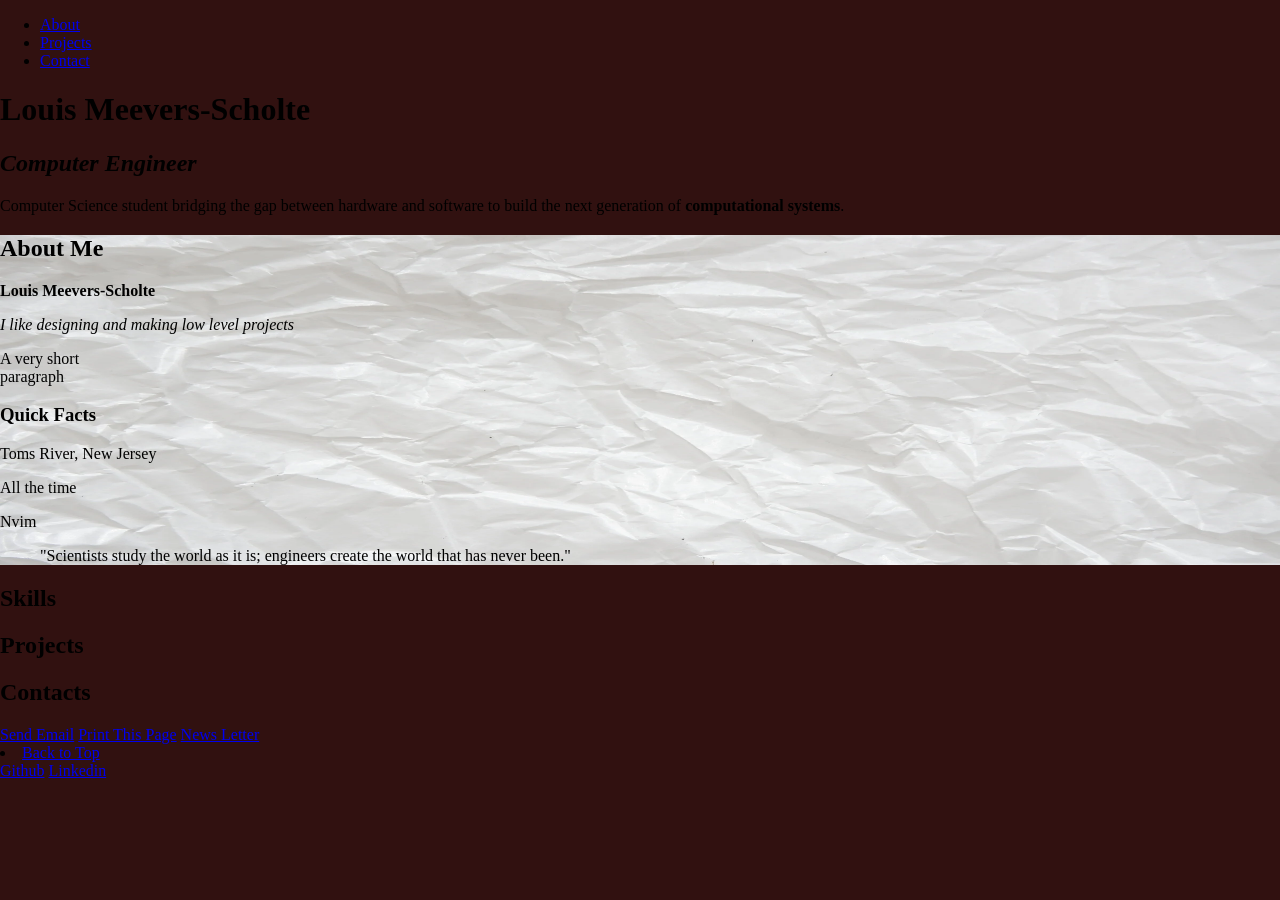
==== index.html @ 17001816 "changed the UI a bit" ====
<!DOCTYPE html>
<html lang = "en">

    <head>
        <meta name="description" content="A portfolio showcasing my web development work.">
        <meta charset="UTF-8">
        <meta name="viewport" content="width=device-width, inital-scale=1.0">
        <meta name="author" content="Louis Meevers-Scholte">
        <title>Louis Meevers-Scholte Portfolio</title>
        
	<link href="css/style.css", rel="stylesheet"/>
	<nav>
	    <ul>
		<li><a href="#about">About</a></li>
		<li><a href="#projects">Projects</a></li>
		<li><a href="#contact">Contact</a></li>
	    </ul>
	</nav>
    </head>

    <body id ="top">
        <link rel="icon" href="images/favicon.ico">
        <!--Portfolio Website-->
        <h1>Louis Meevers-Scholte</h1>
	<h2><em>Computer Engineer</em></h2>
	<p> Computer Science student bridging the gap between hardware and software to build the next generation of <strong>computational systems</strong>. </p>
        <!--1.1-->
        <!--tells browswer its an HTML file-->
        <!--tells browser that this website is in english, can be translated form english-->
        <!--it'll run, but nothing would be on screen-->
        <!--1.2-->
        <!--prevents the website from being too wide on different devices-->
        <!--in the head tag, at the top-->
        <!--yes, you can have multiple meta tags with the same name-->

	<!-- Header / Hero Section -->

	<!-- Navigation -->

	<!-- About Section -->
	<main id="mains">
	    <section id="about">
		
		<h2>About Me</h2>
		<p><strong>Louis Meevers-Scholte</strong></p>
		<p><em>I like designing and making low level projects</em></p>
		<div class="about-content">
		    <p>A very short <br> paragraph </p>
		    <aside>
			<h3>Quick Facts</h3>
			<p>Toms River, New Jersey</p>
			<p>All the time</p>
			<p>Nvim</p>
		    </aside>
		</div>
	    
		<blockquote>
		    <p>"Scientists study the world as it is; engineers create the world that has never been."</p>
		</blockquote>
	    </section>

	    <section id="skills">
		<h2>Skills</h2>	
	    </section>
	<!-- Projects Section -->
	    <section id="projects">
		<h2>Projects</h2>	
	    </section>

	    <!-- Contact Section -->
	    <section id="contact">
		<h2>Contacts</h2>
		<a href="mailto:4thlouis@gmail.com">Send Email</a>
		<a href="javascript:window.print()">Print This Page</a>
		<a href="#" onclick="alert('Coming Soon')">News Letter</a>

	    </section>
	</main>
	<!-- Footer -->

	<!--1.3-->
	<!--No, users cannot see comments-->
	<!--The common keybind is crt /-->


	<!--2,1-->
	<!--only one h1 makes sense to sperate paragraphs, or making a title-->
	<!--h1 is bigger than h3-->
	<!-- no since it is what it represents -->

	<!--2.2-->
	<!--<strong> semantic meaning carries weight while <b> does not, and <em> shows verbal stress and <i> shows a different voice-->
	<!--you can the text both becomes italicized and bold-->
	<!--it just shortens the white space to one-->
	
	<!--3.1-->
	<!--Shows an error-->
	<!--yes you can-->
	<!--beacuse it tells the browser that link g=is withi the page-->
	<li><a href="#top">Back to Top</a></li>
	
	<!--3.2-->
	<!--opens a new tab-->
	<!--prevents others from gaining access to my portfolio page-->
	<!--treats it as a relative path-->
	
	<!--3.3-->
	<!--gmail pops up-->
	<!--yes they do-->
	<!--yes-->
	
	<!--4.1-->
	<!-- header tells the page its at the top, while div represents nothing -->
	<!--yes-->
	<!--body contatin all visible things, main has the most imortant thing-->

	<!--4.2-->
	<!--yes a section does not need a heading-->
	<!--section is a sematic element for a group of content, div has no meaning-->
	<!--an article should in a section, becuase a section is a group of conent, an article is a group of text.-->

	<!--4.3-->
	<!--No -->
	<!--No -->
	<!--yes -->

	<footer>
	    <a href="https://github.com/Moclison">Github</a>
	    <a href="https://www.linkedin.com/in/louis-meevers-scholte-1882413a0/?isSelfProfile=false">Linkedin</a>
	</footer>
    </body>

</html>
---- css/style.css ----
#about
{
    background-image: url("../images/Crumpled-Paper.png");
    background-size: 100% 100%;
    background-repeat: no-repeat;
    background-position: center;
    margin: 0px;	
    padding: 0px;

}

#top
{
    background-color: #311110;
    margin: 0;
    background-size: 100%;
}

#mains
{
}

.section
{
    position: relative;
    max-width: 100%;
}
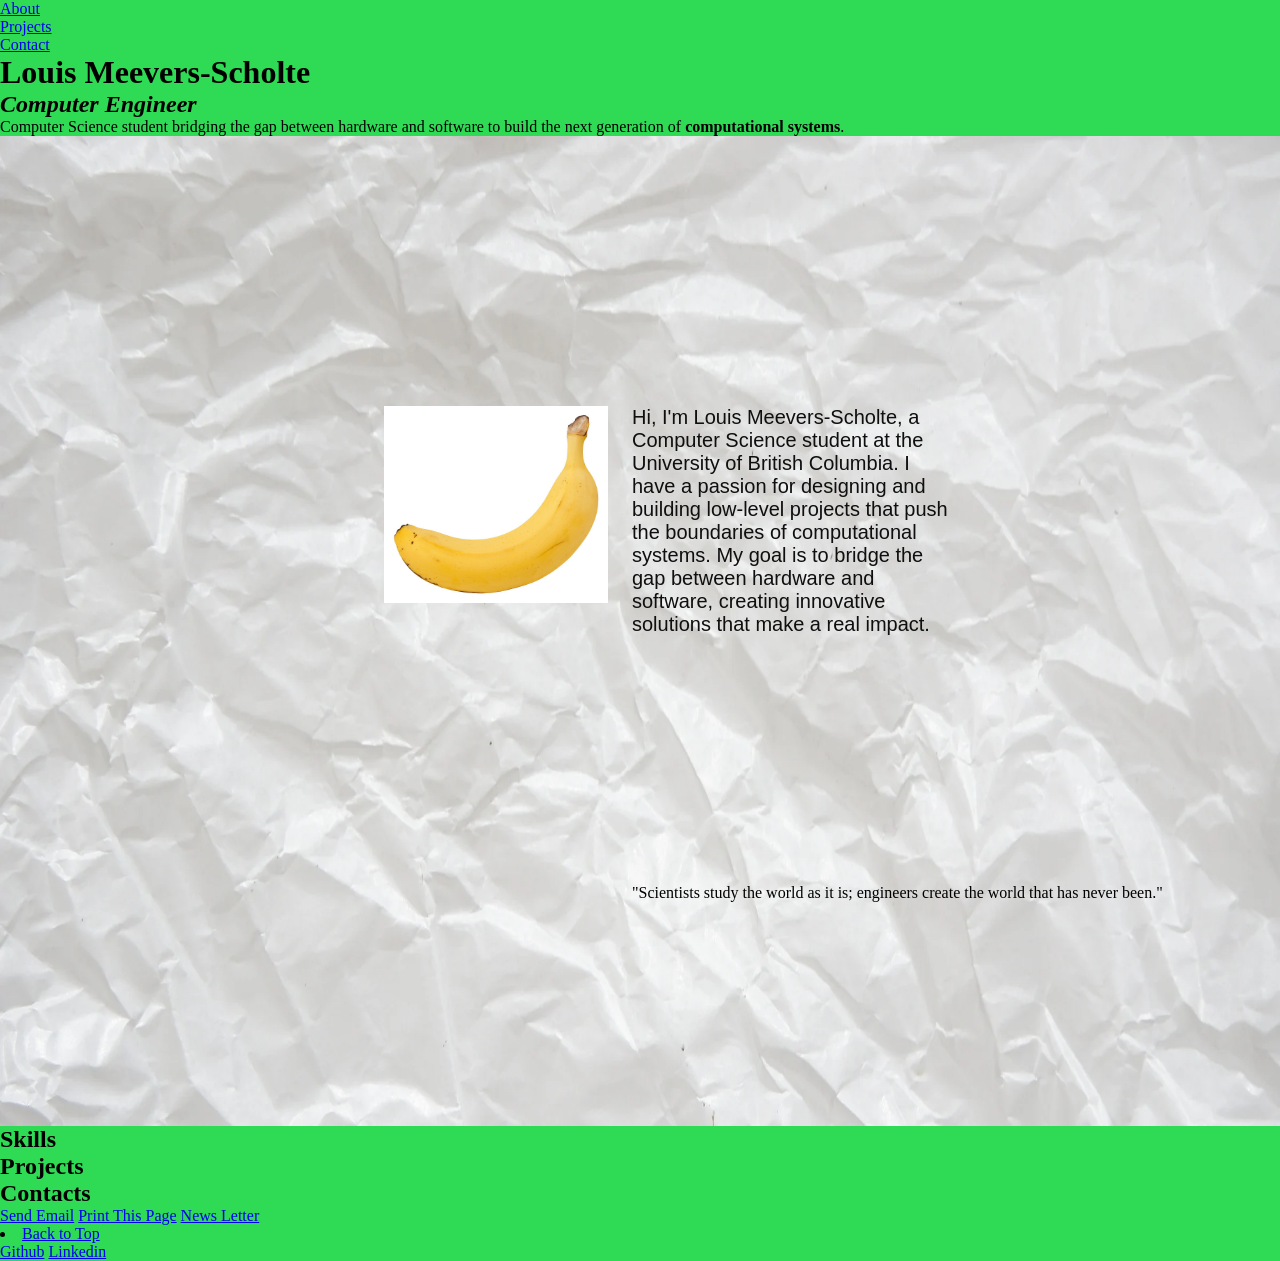
==== commit 45a6337b: "formatting about me" ====
--- a/index.html
+++ b/index.html
@@ -8,22 +8,27 @@
         <meta name="author" content="Louis Meevers-Scholte">
         <title>Louis Meevers-Scholte Portfolio</title>
         
-	<link href="css/style.css", rel="stylesheet"/>
-	<nav>
-	    <ul>
-		<li><a href="#about">About</a></li>
-		<li><a href="#projects">Projects</a></li>
-		<li><a href="#contact">Contact</a></li>
-	    </ul>
-	</nav>
+		<link href="css/style.css", rel="stylesheet"/>
+		<link rel="icon" href="images/favicon.ico">
+
     </head>
 
     <body id ="top">
-        <link rel="icon" href="images/favicon.ico">
-        <!--Portfolio Website-->
-        <h1>Louis Meevers-Scholte</h1>
-	<h2><em>Computer Engineer</em></h2>
-	<p> Computer Science student bridging the gap between hardware and software to build the next generation of <strong>computational systems</strong>. </p>
+		<nav>
+			<ul>
+				<li><a href="#about">About</a></li>
+				<li><a href="#projects">Projects</a></li>
+				<li><a href="#contact">Contact</a></li>
+			</ul>
+		</nav>
+		<header> 
+			<!--Portfolio Website-->
+			<h1>Louis Meevers-Scholte</h1>
+			<h2><em>Computer Engineer</em></h2>
+			<p> Computer Science student bridging the gap between hardware and software to build the next generation of <strong>computational systems</strong>. </p>
+		</header>
+
+
         <!--1.1-->
         <!--tells browswer its an HTML file-->
         <!--tells browser that this website is in english, can be translated form english-->
@@ -40,39 +45,32 @@
 	<!-- About Section -->
 	<main id="mains">
 	    <section id="about">
-		
-		<h2>About Me</h2>
-		<p><strong>Louis Meevers-Scholte</strong></p>
-		<p><em>I like designing and making low level projects</em></p>
-		<div class="about-content">
-		    <p>A very short <br> paragraph </p>
-		    <aside>
-			<h3>Quick Facts</h3>
-			<p>Toms River, New Jersey</p>
-			<p>All the time</p>
-			<p>Nvim</p>
-		    </aside>
-		</div>
-	    
-		<blockquote>
-		    <p>"Scientists study the world as it is; engineers create the world that has never been."</p>
-		</blockquote>
+			<img src="images/Banana.jpg" id="face">
+			<article id="about-text">
+				<p>Hi, I'm Louis Meevers-Scholte, a Computer Science student at the University of British Columbia. 
+					I have a passion for designing and building low-level projects that push the boundaries of computational systems. 
+					My goal is to bridge the gap between hardware and software, 
+					creating innovative solutions that make a real impact.</p>
+			</article>
+			<blockquote>
+				<p>"Scientists study the world as it is; engineers create the world that has never been."</p>
+			</blockquote>
 	    </section>
 
 	    <section id="skills">
-		<h2>Skills</h2>	
+			<h2>Skills</h2>	
 	    </section>
-	<!-- Projects Section -->
+		<!-- Projects Section -->
 	    <section id="projects">
-		<h2>Projects</h2>	
+			<h2>Projects</h2>	
 	    </section>
 
 	    <!-- Contact Section -->
 	    <section id="contact">
-		<h2>Contacts</h2>
-		<a href="mailto:4thlouis@gmail.com">Send Email</a>
-		<a href="javascript:window.print()">Print This Page</a>
-		<a href="#" onclick="alert('Coming Soon')">News Letter</a>
+			<h2>Contacts</h2>
+			<a href="mailto:4thlouis@gmail.com">Send Email</a>
+			<a href="javascript:window.print()">Print This Page</a>
+			<a href="#" onclick="alert('Coming Soon')">News Letter</a>
 
 	    </section>
 	</main>
--- a/css/style.css
+++ b/css/style.css
@@ -1,25 +1,74 @@
+*{
+    box-sizing: border-box;
+    margin: 0;
+    padding: 0;
+ }
 #about
 {
+    display: grid;
+    grid-template-columns: minmax(150px, 25%) 1fr;
+    align-items: start;
+    gap: 1.5rem;
     background-image: url("../images/Crumpled-Paper.png");
     background-size: 100% 100%;
-    background-repeat: no-repeat;
+    background-repeat: repeat;
     background-position: center;
     margin: 0px;	
     padding: 0px;
+    height: 110vh;
+    width: 100vw;
+
+    padding-top: 30vh;
+    padding-left: 30vw;
 
 }
 
 #top
 {
-    background-color: #311110;
+    background-color: #2fda54;
     margin: 0;
     background-size: 100%;
 }
 
-#mains
+#face
 {
+    /* margin-top: 90px;
+    margin-left: 30vw; */ 
+    grid-column: 1; 
+    width: 100%;
+    max-width: 400px;
+    max-height: 400px;
+}
+#about-text
+{
+    grid-column: 2;
+    /* margin-left: 60vw; */
+
+    max-width: 50%;
+    color: #0f0f0f;
+    font-family: 'Roboto', sans-serif;
+    font-size: 20px;
 }
 
+#about blockquote
+{
+    grid-column: 2;
+}
+
+@media (max-width: 600px)
+{
+    #about
+    {
+        grid-template-columns: 1fr;
+    }
+
+    #face,
+    #about-text,
+    #about blockquote
+    {
+        grid-column: 1;
+    }
+}
 .section
 {
     position: relative;
